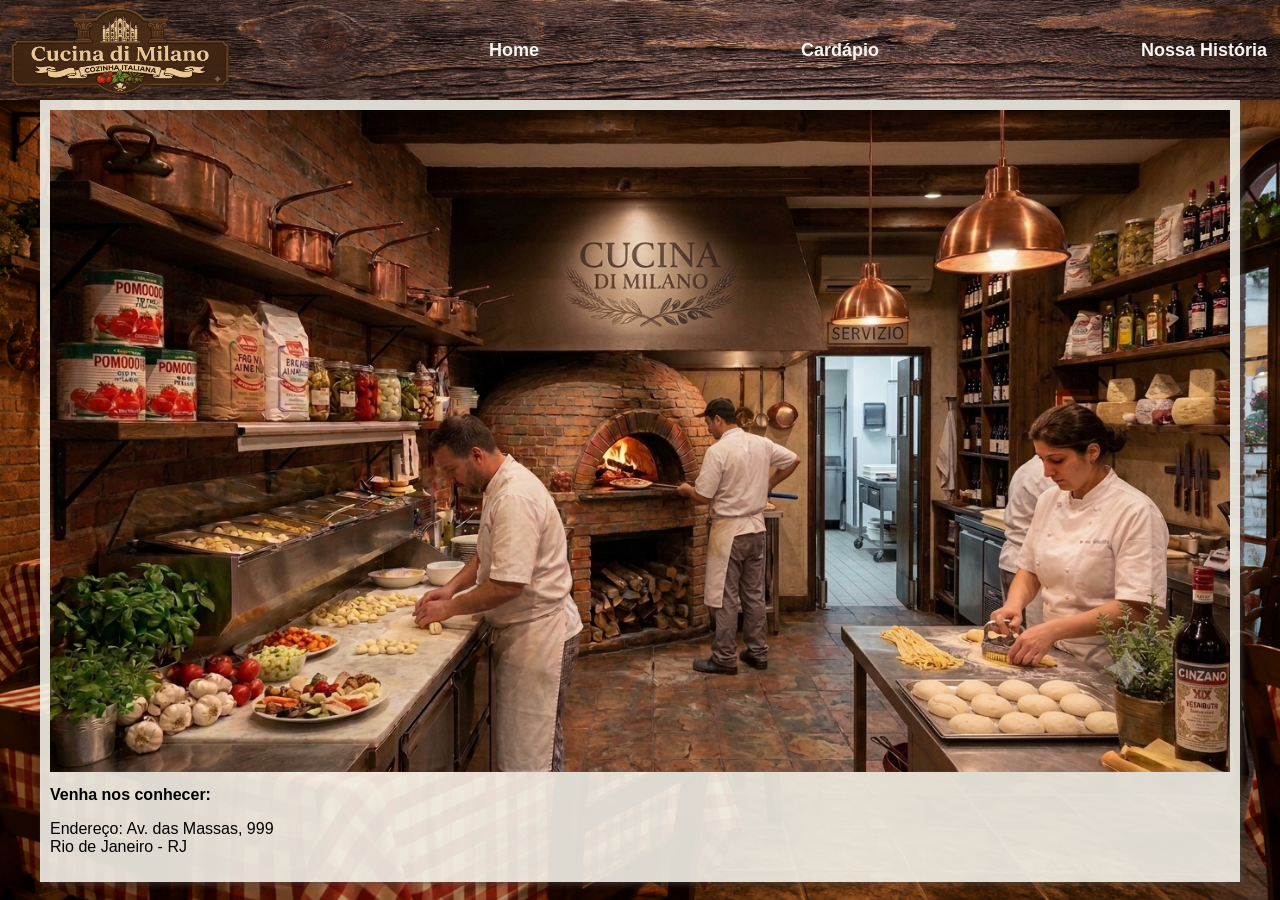
==== frontend/index.html @ 64b5e9e9 "style: remove os ícones do painel de navegação e adiciona efeito nos links" ====
<!DOCTYPE html>
<html lang="pt-br">
<head>
    <meta charset="UTF-8">
    <meta name="viewport" content="width=device-width, initial-scale=1.0">
    <title>Cucina di Milano</title>
    <link rel="stylesheet" href="css/style.css">
</head>
<body>
   <header>
        <nav class="menu-de-navegacao">
            <nav class="logotipo">
                <img src="imagens/ui/cdm2.png">
            </nav>
            
            <a href="index.html">Home</a>

            <a href="cardapio.html">Cardápio</a>

            <a href="historia.html">Nossa História</a>
        </nav>
    </header>
    <main>
        <img class="capa" src="imagens/cozinha1.png" alt="Cozinha Italiana">
    <article>
        <h2>Venha nos conhecer:</h2>
        <p>Endereço: Av. das Massas, 999<br>Rio de Janeiro - RJ</p>
    </article>
   </main> 
</body>
</html>
---- frontend/css/style.css ----
* { 
    box-sizing: border-box;
    font-family: Arial, Helvetica, sans-serif;
    font-size: 16px;
}

body { 
    background-image: url("../imagens/massa.png");
    background-size: cover;
    background-position: center;
    background-repeat: no-repeat;
    background-attachment: fixed;
    margin: 0;
    padding: 0;
    min-height: 100vh;
}

main {
    max-width: 1200px;
    margin: auto;
    padding: 10px;
    background-color: rgba(243, 241, 232, 0.9);
    box-shadow: 3px 3px 5px rgba(80, 80, 80, 0.459);
}

img.capa {
    display: block;
    max-width: 100%;
    height : auto;
}

#cardapio {
    width: 100%;
}

.produto {
    cursor: pointer;
    transition: transform .2s ease, box-shadow .2s ease;

    align-items: center;
    display: flex;
    width: 300px;
    min-height: 200px;
    background-color: rgba(248, 238, 238, 0.938);
    padding: 25px;
    margin: 15px;
    border-radius: 10px;
    box-shadow: 3px 3px 8px rgba(0,0,0,0.3);
    gap: 20px;
}

.produto img {
    width: 150px;
    height: 100px;
    border-radius: 10px;
}

.produto:hover {
    transform: translateY(-4px);
    box-shadow: 0 8px 20px rgba(0,0,0,.2);;
}

.imagem-produto {
    display: block;
    margin: auto;
}

.nome-produto {
    font-size: 25px;
}

.preco-produto {
    color: rgb(5, 75, 5)
}

.categoria {
    display: flex;
    flex-wrap: wrap;
    gap: 45px;
    justify-content: center;
}

.titulo {
    font-size: 40px;
    text-align: center;
    font-weight: bold;
}

.cabecalho {
    font-size: 50px;
    text-align: center;
    font-weight: bold;
    background-color: rgba(248, 238, 238, 0.6);
    padding: 25px;
}

.erro {
    font-size: 25px;
    font-weight: bold;
    display: inline-block;
    color: red;
}

.descricao-produto {
    font-size: 15px;
}

.informacoes {
    display: flex;
    flex-direction: column;
    gap: 8px;
}

.preco {
    color: green;
}

.menu-de-navegacao {
    position: static;
    top: 0;
    left: 0;

    width: 100%;

    display: flex;
    justify-content: space-between;
    align-items:center;
    gap: 40px;

    padding: 0px;

    background-image: url("../imagens/madeira.jpg");
    background-size: cover;
    background-position: center;

    box-shadow: 0 2px 8px rgba(0,0,0,.25);

    z-index: 1000;
}

.menu-de-navegacao a {
    display: flex;
    
    flex-direction: column;

    align-items: center;

    padding: 6px 12px;
    
    color: #f8f5f2;
    text-decoration: none;
    font-weight: bold;
    font-size: 18px;
    font-family:Verdana, Geneva, Tahoma, sans-serif;

    transition: .2s;

    border: 1px solid transparent;
}

.menu-de-navegacao a:hover {
    text-shadow: 0 0 8px rgba(255,255,255,.6);
    border: 1px solid rgba(255, 255, 255, 0.5);
    border-radius: 10px;

}

.menu-de-navegacao img {
    width: 70px;
    height: 70px;

    padding: 5px;
}

.logotipo img {
    display: flex;
    
    flex-direction:row;
    
    width: 240px;
    height: 100px;
}

.titulo-menu {
    font-size: 25px;
    text-align: center;
}

@media (max-width: 600px) {
    .produto {
        width: 100%;
        box-sizing: border-box;
        margin: 10px 0px;
        padding: 15px;
    }

    .menu-de-navegacao {
        gap: 5px;
        justify-content: center;
    }

    .menu-de-navegacao a {
        font-size: 14px;
        padding: 4px;
        align-items: center;
    }

    .menu-de-navegacao img {
        width: 55px;
        height: 55px;
        padding: 3px;
    }

    .logotipo img {
        width: 190px;
        height: auto;
    }

}
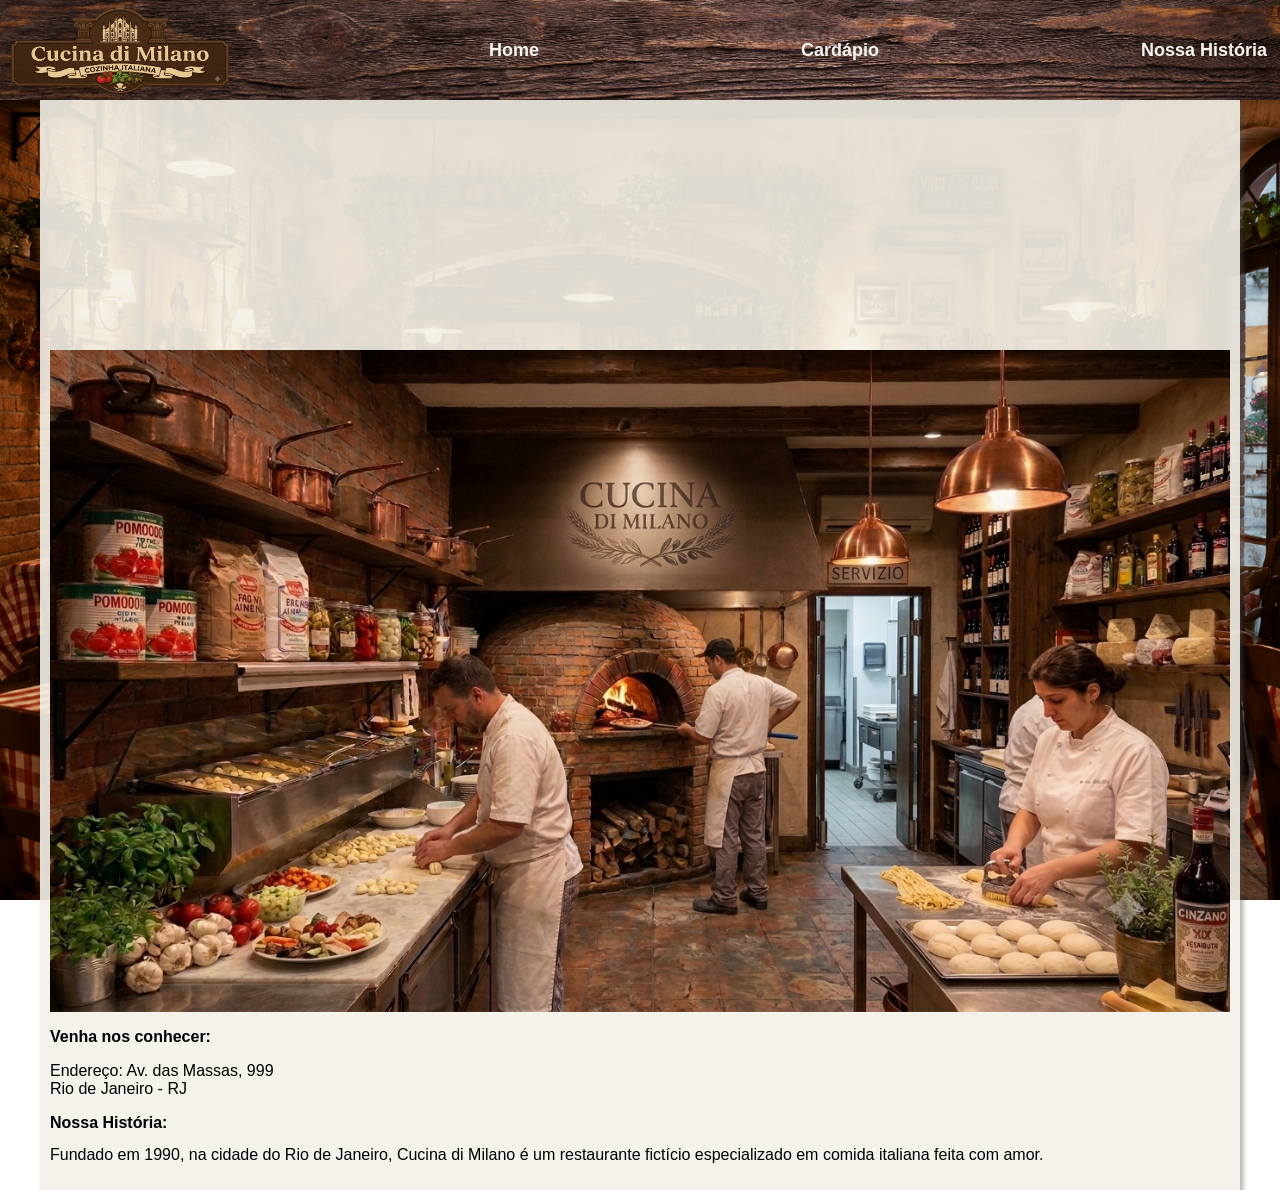
==== commit 3559e5d1: "wip: retira a página "nossa história" e começa a reformulação da home" ====
--- a/frontend/index.html
+++ b/frontend/index.html
@@ -17,15 +17,29 @@
 
             <a href="cardapio.html">Cardápio</a>
 
-            <a href="historia.html">Nossa História</a>
+            <a href="#historia">Nossa História</a>
         </nav>
     </header>
     <main>
+        <video autoplay muted loop>
+            <source src="imagens/videos/pasta.mp4" type="video/mp4">
+        </video>
+        
         <img class="capa" src="imagens/cozinha1.png" alt="Cozinha Italiana">
-    <article>
-        <h2>Venha nos conhecer:</h2>
-        <p>Endereço: Av. das Massas, 999<br>Rio de Janeiro - RJ</p>
-    </article>
+    
+        <section id="contato">
+            <p>
+                <h2>Venha nos conhecer:</h2>
+                <p>Endereço: Av. das Massas, 999<br>Rio de Janeiro - RJ</p>
+            </p>
+    </section>
+    
+    <section id="historia">
+        <p>
+            <h2>Nossa História:</h2>
+            Fundado em 1990, na cidade do Rio de Janeiro, Cucina di Milano é um restaurante fictício especializado em comida italiana feita com amor.
+        </p>
+    </section>
    </main> 
 </body>
 </html>
--- a/frontend/css/style.css
+++ b/frontend/css/style.css
@@ -186,6 +186,12 @@
     text-align: center;
 }
 
+video {
+    width: 40%;
+    max-width: 800px;
+    height: 5%;
+}
+
 @media (max-width: 600px) {
     .produto {
         width: 100%;
@@ -215,5 +221,4 @@
         width: 190px;
         height: auto;
     }
-
 }
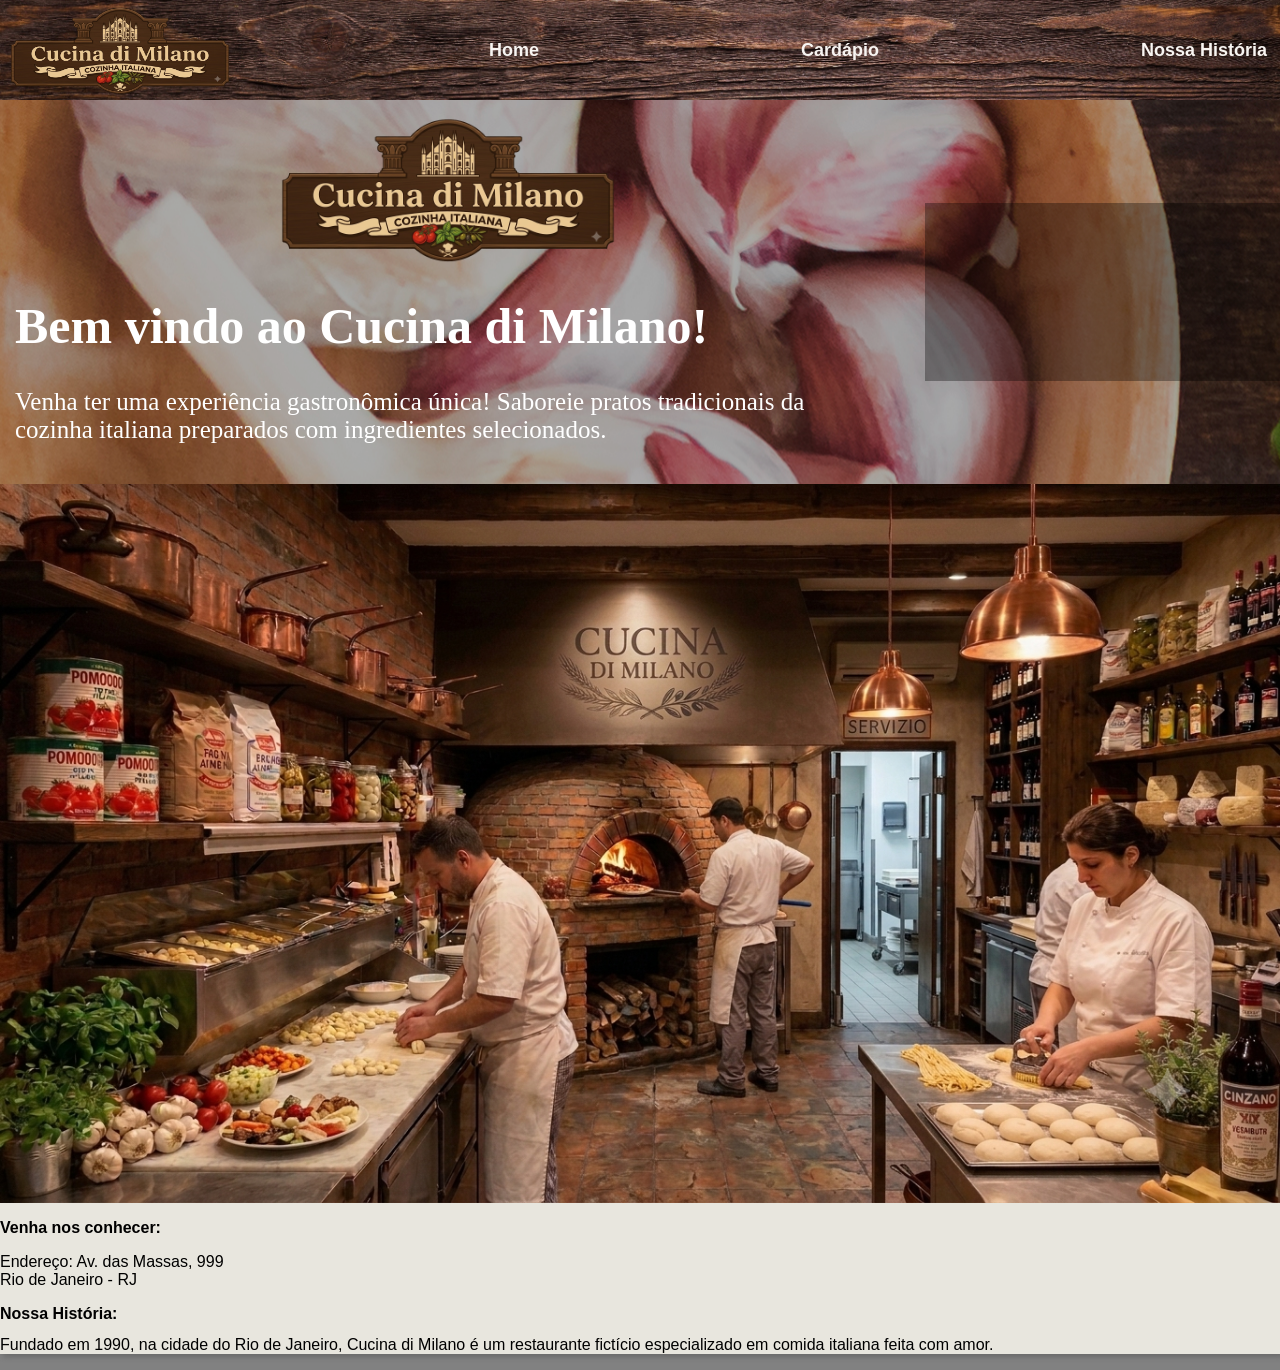
==== commit e04c66b4: "wip: reformulação da home - posiciona video e texto de boas vindas" ====
--- a/frontend/index.html
+++ b/frontend/index.html
@@ -21,10 +21,29 @@
         </nav>
     </header>
     <main>
-        <video autoplay muted loop>
-            <source src="imagens/videos/pasta.mp4" type="video/mp4">
-        </video>
         
+        <div class="apresentacao">
+            
+            <div class="texto-apresentacao">
+
+                <img src="imagens/ui/cdm2.png" alt="Cucina di Milano">
+
+                <h1>Bem vindo ao Cucina di Milano!</h1>
+                
+                <p>
+                    Venha ter uma experiência gastronômica única!
+                    Saboreie pratos tradicionais da cozinha italiana
+                    preparados com ingredientes selecionados.
+                </p>
+            </div>
+            
+            <div class="video-container">
+                <video autoplay muted loop>
+                    <source src="imagens/videos/pasta.mp4" type="video/mp4">
+                </video>
+            </div>
+        </div>
+
         <img class="capa" src="imagens/cozinha1.png" alt="Cozinha Italiana">
     
         <section id="contato">
--- a/frontend/css/style.css
+++ b/frontend/css/style.css
@@ -5,8 +5,9 @@
 }
 
 body { 
-    background-image: url("../imagens/massa.png");
+    background-image:url("../imagens/massa.png");
     background-size: cover;
+    background-color:rgba(0, 0, 0, 0.493);
     background-position: center;
     background-repeat: no-repeat;
     background-attachment: fixed;
@@ -16,11 +17,16 @@
 }
 
 main {
-    max-width: 1200px;
+    max-width: 1400px;
     margin: auto;
-    padding: 10px;
+    padding: 0px;
     background-color: rgba(243, 241, 232, 0.9);
     box-shadow: 3px 3px 5px rgba(80, 80, 80, 0.459);
+}
+
+.mensagem-home {
+    flex-direction: column;
+    color: white;
 }
 
 img.capa {
@@ -186,10 +192,54 @@
     text-align: center;
 }
 
-video {
-    width: 40%;
-    max-width: 800px;
-    height: 5%;
+.apresentacao {
+    display: flex;
+    align-items: center;
+    justify-content: space-between;
+    gap: 30px;
+    background-image: linear-gradient(rgba(0, 0, 0, 0.329), rgba(0, 0, 0, 0.329)), url("../imagens/imagem-home.jpg");
+}
+
+.apresentacao img {
+    display: block;
+    width: 350px;
+    height: auto;
+    margin: 0 auto 20px;
+}
+
+.texto-apresentacao {
+    padding: 15px;
+    color:white;
+}
+
+.texto-apresentacao h1 {
+    font-family: cursive;
+    font-size: 50px;
+    justify-content: center;
+}
+
+.texto-apresentacao p {
+    font-family: cursive;
+    font-size: 25px;
+    justify-content: center;
+}
+
+.video-container {
+    position: relative;
+    width: 355px;
+}
+
+.video-container video {
+    position: relative;
+    display: block;
+    width: 355px;
+}
+
+.video-container::after {
+    content: "";
+    position: absolute;
+    inset: 0;
+    background-image: linear-gradient(rgba(0, 0, 0, 0.329), rgba(0, 0, 0, 0.329))
 }
 
 @media (max-width: 600px) {
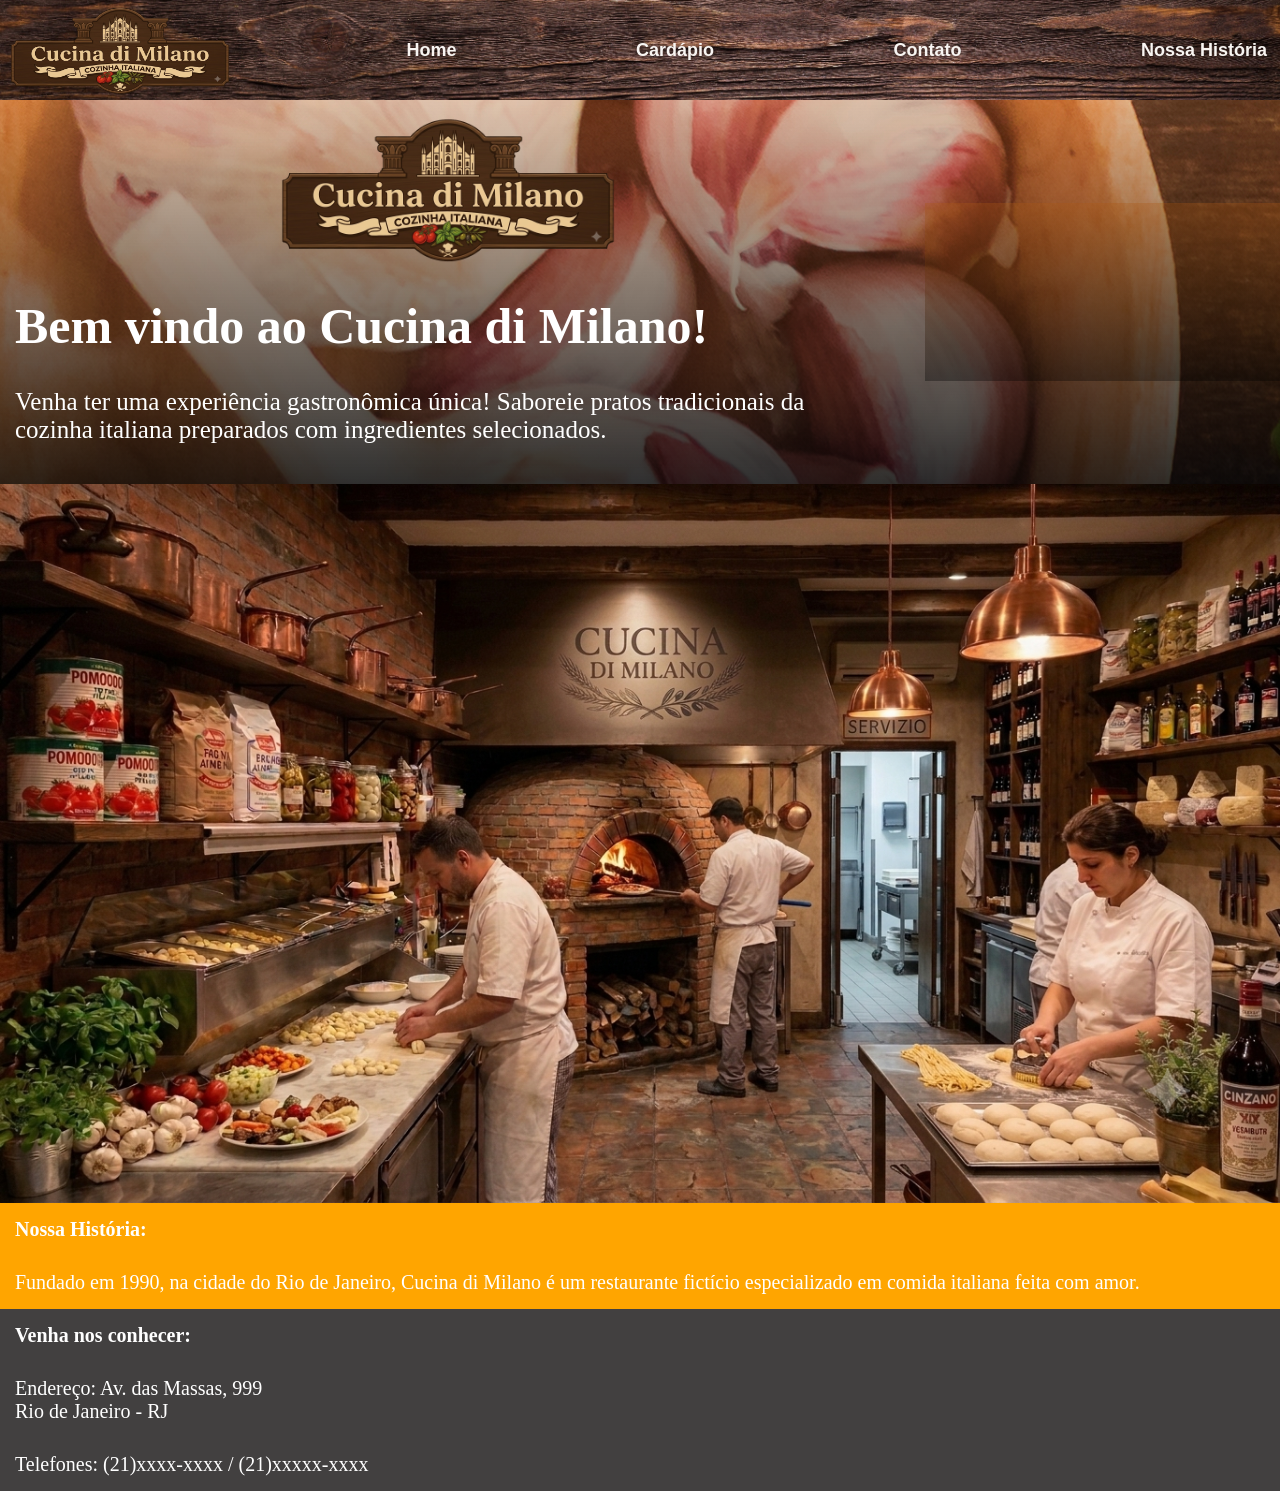
==== commit 5df42dee: "wip: reformulação da home - cria seções para história e contato" ====
--- a/frontend/index.html
+++ b/frontend/index.html
@@ -16,6 +16,8 @@
             <a href="index.html">Home</a>
 
             <a href="cardapio.html">Cardápio</a>
+
+            <a href="#contato">Contato</a>
 
             <a href="#historia">Nossa História</a>
         </nav>
@@ -46,19 +48,19 @@
 
         <img class="capa" src="imagens/cozinha1.png" alt="Cozinha Italiana">
     
-        <section id="contato">
-            <p>
-                <h2>Venha nos conhecer:</h2>
-                <p>Endereço: Av. das Massas, 999<br>Rio de Janeiro - RJ</p>
-            </p>
-    </section>
-    
-    <section id="historia">
+    <section id="historia" class="historia-container">
+        <h2>Nossa História:</h2>
         <p>
-            <h2>Nossa História:</h2>
             Fundado em 1990, na cidade do Rio de Janeiro, Cucina di Milano é um restaurante fictício especializado em comida italiana feita com amor.
         </p>
     </section>
+    
+    <section id="contato" class="contato-container">
+        <h2>Venha nos conhecer:</h2>
+        <p>Endereço: Av. das Massas, 999<br>Rio de Janeiro - RJ</p>
+        <p>Telefones: (21)xxxx-xxxx / (21)xxxxx-xxxx</p>
+    </section>
+
    </main> 
 </body>
 </html>
--- a/frontend/css/style.css
+++ b/frontend/css/style.css
@@ -197,7 +197,7 @@
     align-items: center;
     justify-content: space-between;
     gap: 30px;
-    background-image: linear-gradient(rgba(0, 0, 0, 0.329), rgba(0, 0, 0, 0.329)), url("../imagens/imagem-home.jpg");
+    background-image: linear-gradient(rgba(170, 88, 21, 0.329), rgba(0, 0, 0, 0.808)), url("../imagens/imagem-home.jpg");
 }
 
 .apresentacao img {
@@ -239,7 +239,31 @@
     content: "";
     position: absolute;
     inset: 0;
-    background-image: linear-gradient(rgba(0, 0, 0, 0.329), rgba(0, 0, 0, 0.329))
+    background-image: linear-gradient(rgba(170, 88, 21, 0.329), rgba(0, 0, 0, 0.329))
+}
+
+#historia h2,
+#historia p,
+#contato h2,
+#contato p {
+    font-family: cursive;
+    font-size: 20px;
+    color: white;
+
+    padding: 15px;
+    margin: 0px;
+}
+
+.historia-container {
+    background-color: orange;
+}
+
+.contato-container {
+    background-color: rgb(66, 64, 64);
+}
+
+html {
+    scroll-behavior: smooth;
 }
 
 @media (max-width: 600px) {
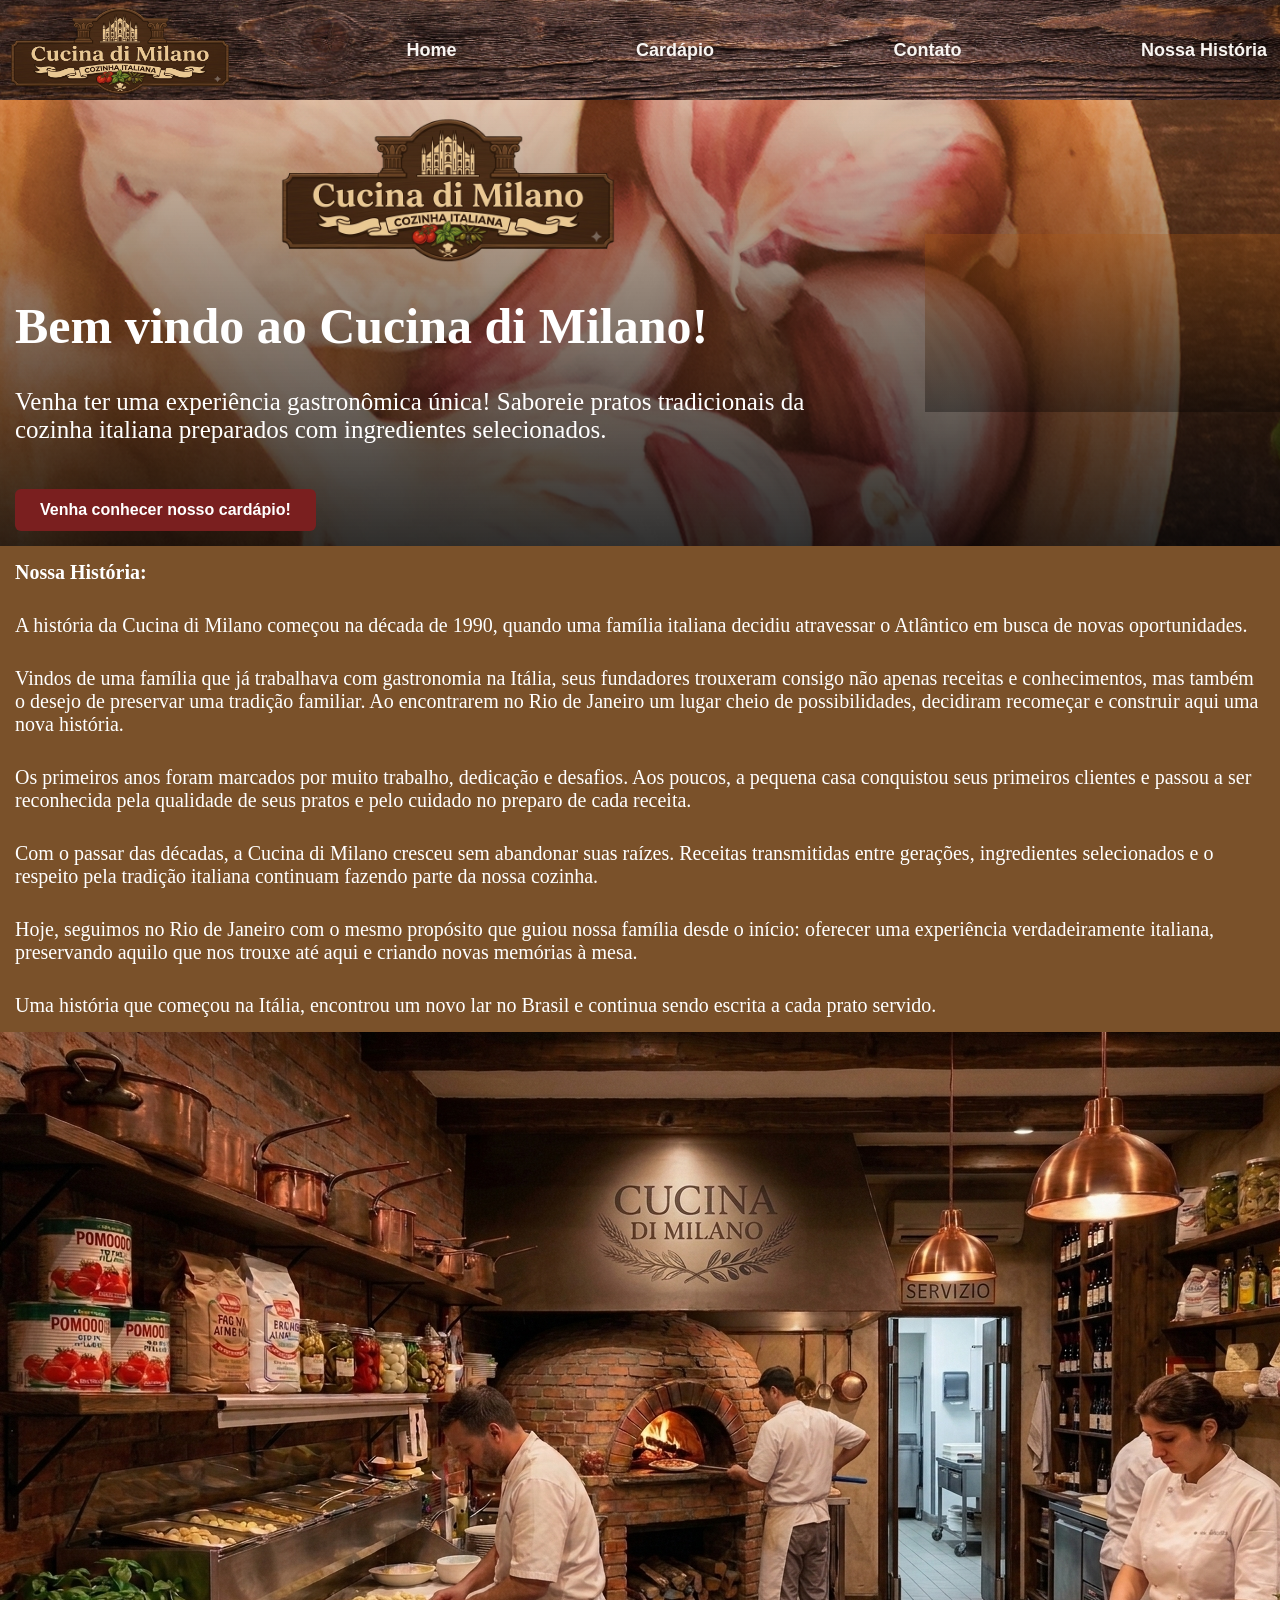
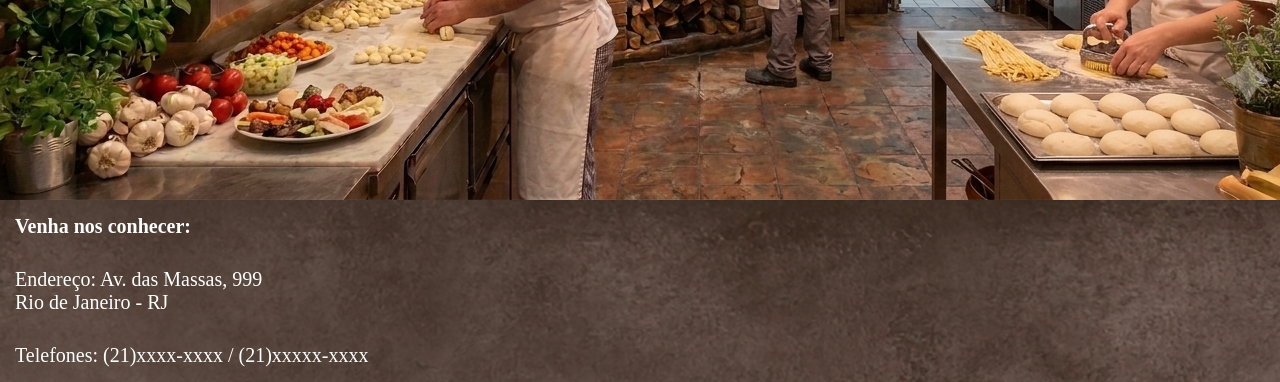
==== commit 87323b39: "wip: reformulação da home - estiliza a página e adiciona história do restaurante" ====
--- a/frontend/index.html
+++ b/frontend/index.html
@@ -37,6 +37,10 @@
                     Saboreie pratos tradicionais da cozinha italiana
                     preparados com ingredientes selecionados.
                 </p>
+
+                <a href="cardapio.html" class="botao-cardapio">
+                    Venha conhecer nosso cardápio!
+                </a>
             </div>
             
             <div class="video-container">
@@ -46,14 +50,34 @@
             </div>
         </div>
 
-        <img class="capa" src="imagens/cozinha1.png" alt="Cozinha Italiana">
-    
     <section id="historia" class="historia-container">
         <h2>Nossa História:</h2>
         <p>
-            Fundado em 1990, na cidade do Rio de Janeiro, Cucina di Milano é um restaurante fictício especializado em comida italiana feita com amor.
+            A história da Cucina di Milano começou na década de 1990, quando uma família italiana decidiu atravessar o Atlântico em busca de novas oportunidades.
+        </p>
+        
+        <p>
+            Vindos de uma família que já trabalhava com gastronomia na Itália, seus fundadores trouxeram consigo não apenas receitas e conhecimentos, mas também o desejo de preservar uma tradição familiar. Ao encontrarem no Rio de Janeiro um lugar cheio de possibilidades, decidiram recomeçar e construir aqui uma nova história.
+        </p>
+
+        <p>
+            Os primeiros anos foram marcados por muito trabalho, dedicação e desafios. Aos poucos, a pequena casa conquistou seus primeiros clientes e passou a ser reconhecida pela qualidade de seus pratos e pelo cuidado no preparo de cada receita.
+        </p>
+
+        <p>
+            Com o passar das décadas, a Cucina di Milano cresceu sem abandonar suas raízes. Receitas transmitidas entre gerações, ingredientes selecionados e o respeito pela tradição italiana continuam fazendo parte da nossa cozinha.
+        </p>
+
+        <p>
+            Hoje, seguimos no Rio de Janeiro com o mesmo propósito que guiou nossa família desde o início: oferecer uma experiência verdadeiramente italiana, preservando aquilo que nos trouxe até aqui e criando novas memórias à mesa.
+        </p>
+        
+        <p>
+            Uma história que começou na Itália, encontrou um novo lar no Brasil e continua sendo escrita a cada prato servido.
         </p>
     </section>
+
+        <img class="capa" src="imagens/cozinha1.png" alt="Cozinha Italiana">
     
     <section id="contato" class="contato-container">
         <h2>Venha nos conhecer:</h2>
--- a/frontend/css/style.css
+++ b/frontend/css/style.css
@@ -31,7 +31,7 @@
 
 img.capa {
     display: block;
-    max-width: 100%;
+    max-width: 1400px;
     height : auto;
 }
 
@@ -125,6 +125,7 @@
     position: static;
     top: 0;
     left: 0;
+    margin: 0px;
 
     width: 100%;
 
@@ -202,7 +203,7 @@
 
 .apresentacao img {
     display: block;
-    width: 350px;
+    max-width: 350px;
     height: auto;
     margin: 0 auto 20px;
 }
@@ -255,11 +256,36 @@
 }
 
 .historia-container {
-    background-color: orange;
+    background-color: rgb(122, 81, 42);
+}
+
+.botao-cardapio {
+    display: inline-block;
+    padding: 12px 25px;
+    margin-top: 20px;
+
+    background-color: #7a1f1f;
+    color: white;
+
+    text-decoration: none;
+    font-weight: bold;
+
+    border-radius: 6px;
+
+    transition: 0.2s;
+}
+
+.botao-cardapio:hover {
+    transform: translateY(-2px);
 }
 
 .contato-container {
     background-color: rgb(66, 64, 64);
+    background-image:
+    linear-gradient(rgba(99, 50, 10, 0.329), rgba(99, 50, 10, 0.329)),
+    url("../imagens/fundo-home.jpg");
+    max-width: 1400px;
+    height: auto;
 }
 
 html {
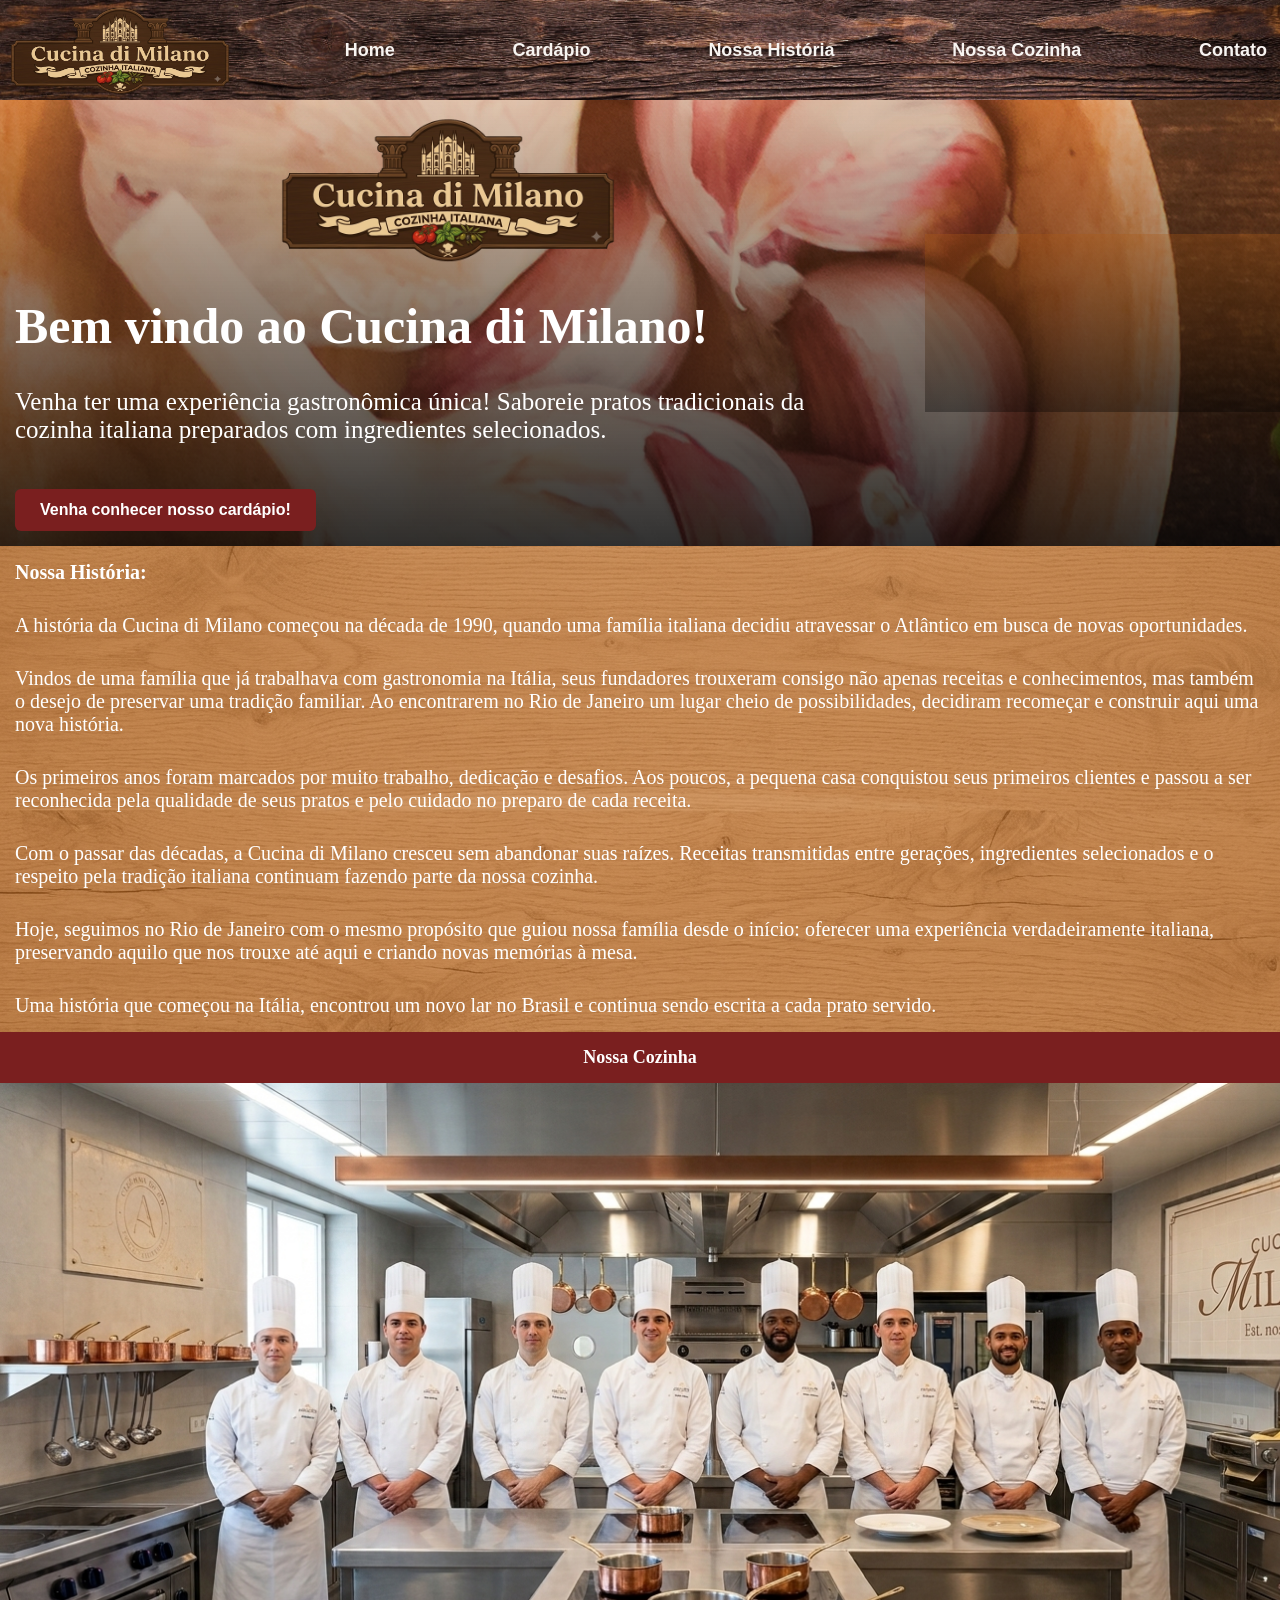
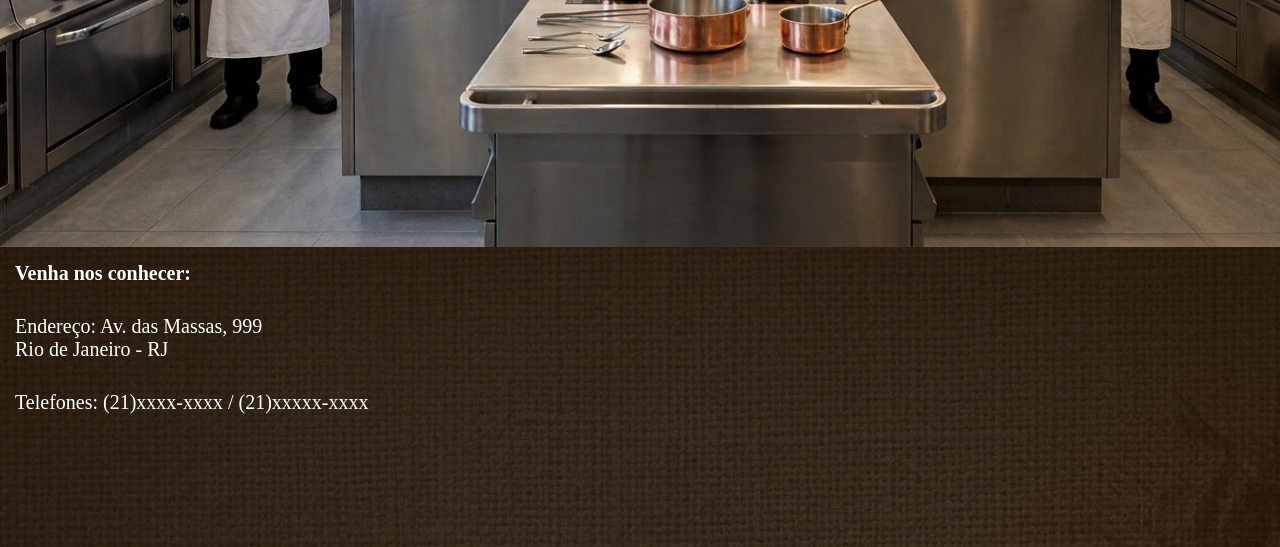
==== commit 7f8ec8b2: "style: finaliza a reformulação da home" ====
--- a/frontend/index.html
+++ b/frontend/index.html
@@ -15,11 +15,13 @@
             
             <a href="index.html">Home</a>
 
-            <a href="cardapio.html">Cardápio</a>
+            <a href="cardapio.html" target="_blank" rel="noopener noreferrer">Cardápio</a>
+
+            <a href="#historia">Nossa História</a>
+
+            <a href="#cozinha">Nossa Cozinha</a>
 
             <a href="#contato">Contato</a>
-
-            <a href="#historia">Nossa História</a>
         </nav>
     </header>
     <main>
@@ -77,8 +79,12 @@
         </p>
     </section>
 
-        <img class="capa" src="imagens/cozinha1.png" alt="Cozinha Italiana">
-    
+    <section id="cozinha" alt="Nossa Cozinha" class="cozinha-container">
+        <h1>Nossa Cozinha</h1>
+    </section>
+
+        <img class="capa" src="imagens/cucina.jpg" alt="Cozinha Italiana">
+
     <section id="contato" class="contato-container">
         <h2>Venha nos conhecer:</h2>
         <p>Endereço: Av. das Massas, 999<br>Rio de Janeiro - RJ</p>
--- a/frontend/css/style.css
+++ b/frontend/css/style.css
@@ -31,7 +31,7 @@
 
 img.capa {
     display: block;
-    max-width: 1400px;
+    width: 1400px;
     height : auto;
 }
 
@@ -256,7 +256,7 @@
 }
 
 .historia-container {
-    background-color: rgb(122, 81, 42);
+    background-image: linear-gradient(rgba(190, 107, 38, 0.616), rgba(190, 107, 38, 0.616)), url("../imagens/fundo-historia.jpg");
 }
 
 .botao-cardapio {
@@ -279,13 +279,26 @@
     transform: translateY(-2px);
 }
 
+.cozinha-container h1 {
+    text-align: center;
+    font-family: cursive;
+    font-size: large;
+    margin: 0px;
+    color: white;
+}
+
+.cozinha-container {
+    background-color:#7a1f1f;
+    padding: 15px;
+}
+
 .contato-container {
     background-color: rgb(66, 64, 64);
     background-image:
     linear-gradient(rgba(99, 50, 10, 0.329), rgba(99, 50, 10, 0.329)),
-    url("../imagens/fundo-home.jpg");
+    url("../imagens/contato.jpg");
     max-width: 1400px;
-    height: auto;
+    height: 300px;
 }
 
 html {
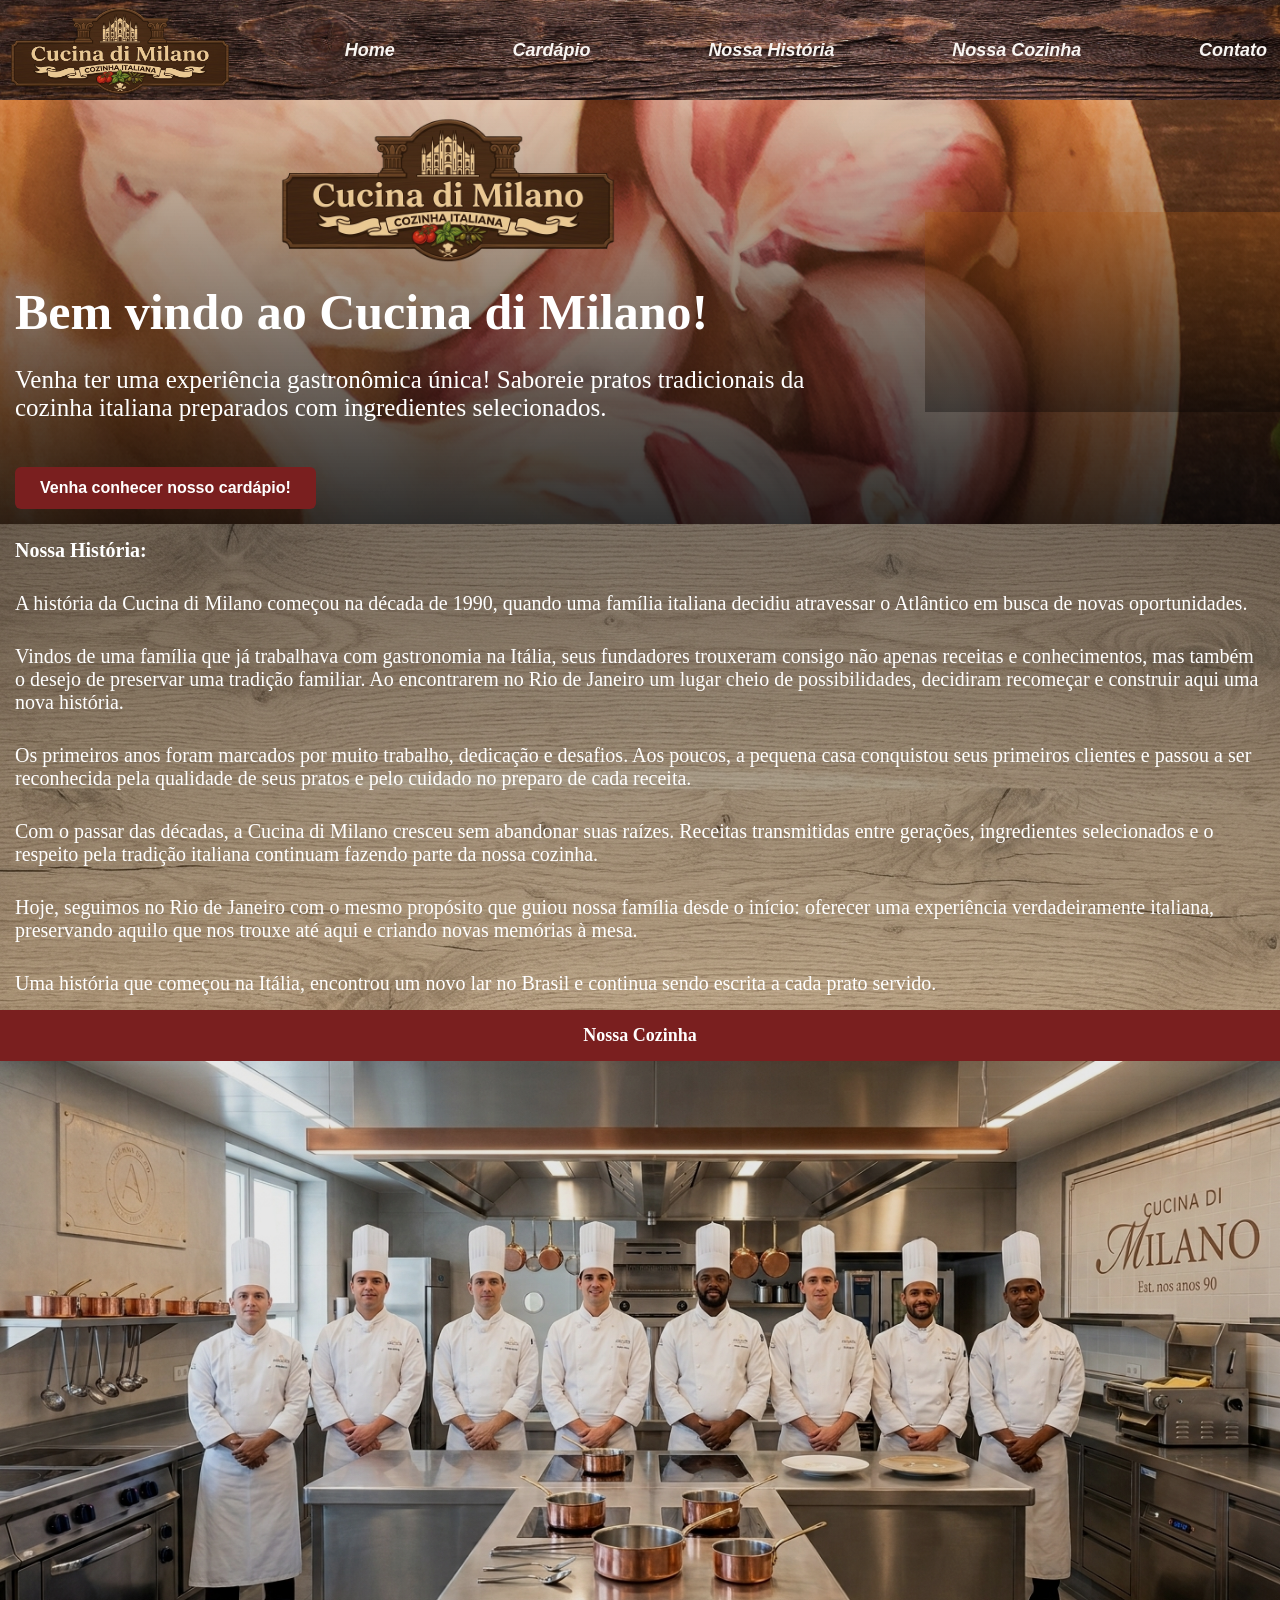
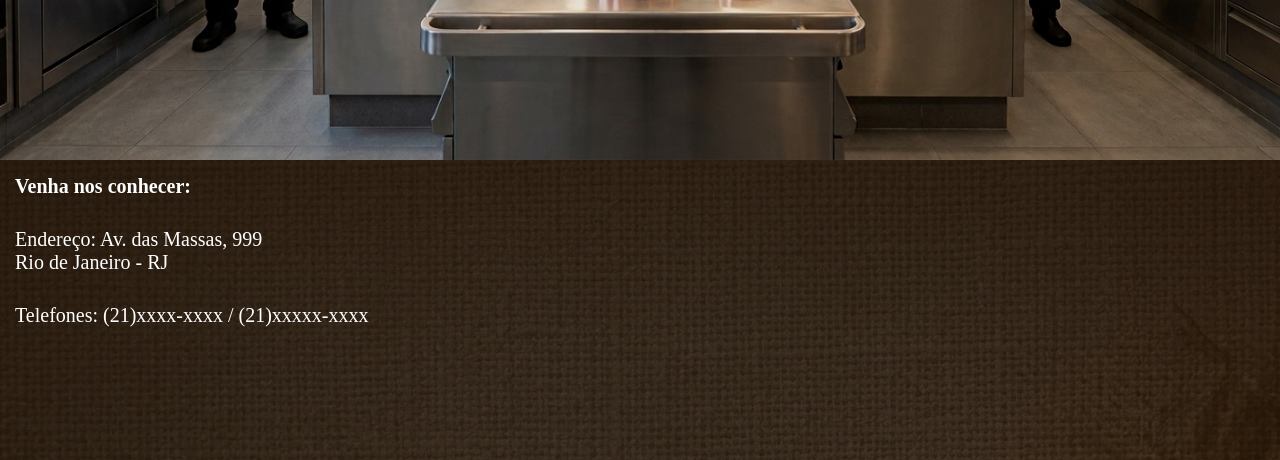
==== commit 3d08028e: "style: ajusta alguns detalhes visuais na home" ====
--- a/frontend/index.html
+++ b/frontend/index.html
@@ -83,7 +83,9 @@
         <h1>Nossa Cozinha</h1>
     </section>
 
-        <img class="capa" src="imagens/cucina.jpg" alt="Cozinha Italiana">
+    <div class="capa">
+        <img src="imagens/cucina.jpg" alt="Cozinha Italiana">
+    </div>
 
     <section id="contato" class="contato-container">
         <h2>Venha nos conhecer:</h2>
--- a/frontend/css/style.css
+++ b/frontend/css/style.css
@@ -16,6 +16,7 @@
     min-height: 100vh;
 }
 
+
 main {
     max-width: 1400px;
     margin: auto;
@@ -24,16 +25,38 @@
     box-shadow: 3px 3px 5px rgba(80, 80, 80, 0.459);
 }
 
+main h1 {
+    margin: 0px;
+}
+
+#pagina-cardapio main {
+    max-width: 100%
+}
+
 .mensagem-home {
     flex-direction: column;
     color: white;
 }
 
-img.capa {
-    display: block;
-    width: 1400px;
+.capa {
+    position: relative;
+}
+
+.capa img {
+    display: block;
+    width: 100%;
+    max-width: 1400px;
     height : auto;
 }
+
+.capa::after {
+    content: "";
+    position: absolute;
+    inset: 0;
+
+    background-image: linear-gradient(rgba(0, 0, 0, 0.096), rgba(0, 0, 0, 0.096));
+}
+
 
 #cardapio {
     width: 100%;
@@ -121,6 +144,20 @@
     color: green;
 }
 
+.busca {
+    padding: 15px;
+}
+
+.busca input {
+    padding: 5px;
+    width: 460px;
+}
+
+body button {
+    padding: 5px;
+    width: 100px;
+}
+
 .menu-de-navegacao {
     position: static;
     top: 0;
@@ -157,6 +194,7 @@
     color: #f8f5f2;
     text-decoration: none;
     font-weight: bold;
+    font-style: oblique;
     font-size: 18px;
     font-family:Verdana, Geneva, Tahoma, sans-serif;
 
@@ -227,20 +265,25 @@
 
 .video-container {
     position: relative;
-    width: 355px;
+    width: 100%;
+    max-width: 355px;
+    margin: 0 auto;
+    aspect-ratio: 16 / 9;
 }
 
 .video-container video {
     position: relative;
     display: block;
-    width: 355px;
+    width: 100%;
+    height: auto;
+    display: block;
 }
 
 .video-container::after {
     content: "";
     position: absolute;
     inset: 0;
-    background-image: linear-gradient(rgba(170, 88, 21, 0.329), rgba(0, 0, 0, 0.329))
+    background-image: linear-gradient(rgba(170, 88, 21, 0.329), rgba(0, 0, 0, 0.329));
 }
 
 #historia h2,
@@ -256,7 +299,7 @@
 }
 
 .historia-container {
-    background-image: linear-gradient(rgba(190, 107, 38, 0.616), rgba(190, 107, 38, 0.616)), url("../imagens/fundo-historia.jpg");
+    background-image: linear-gradient(rgba(29, 27, 27, 0.507), rgba(151, 133, 105, 0.329)), url("../imagens/fundo-historia.jpg");
 }
 
 .botao-cardapio {
@@ -319,7 +362,7 @@
     }
 
     .menu-de-navegacao a {
-        font-size: 14px;
+        font-size: 11px;
         padding: 4px;
         align-items: center;
     }
@@ -331,7 +374,7 @@
     }
 
     .logotipo img {
-        width: 190px;
+        width: 160px;
         height: auto;
     }
 }
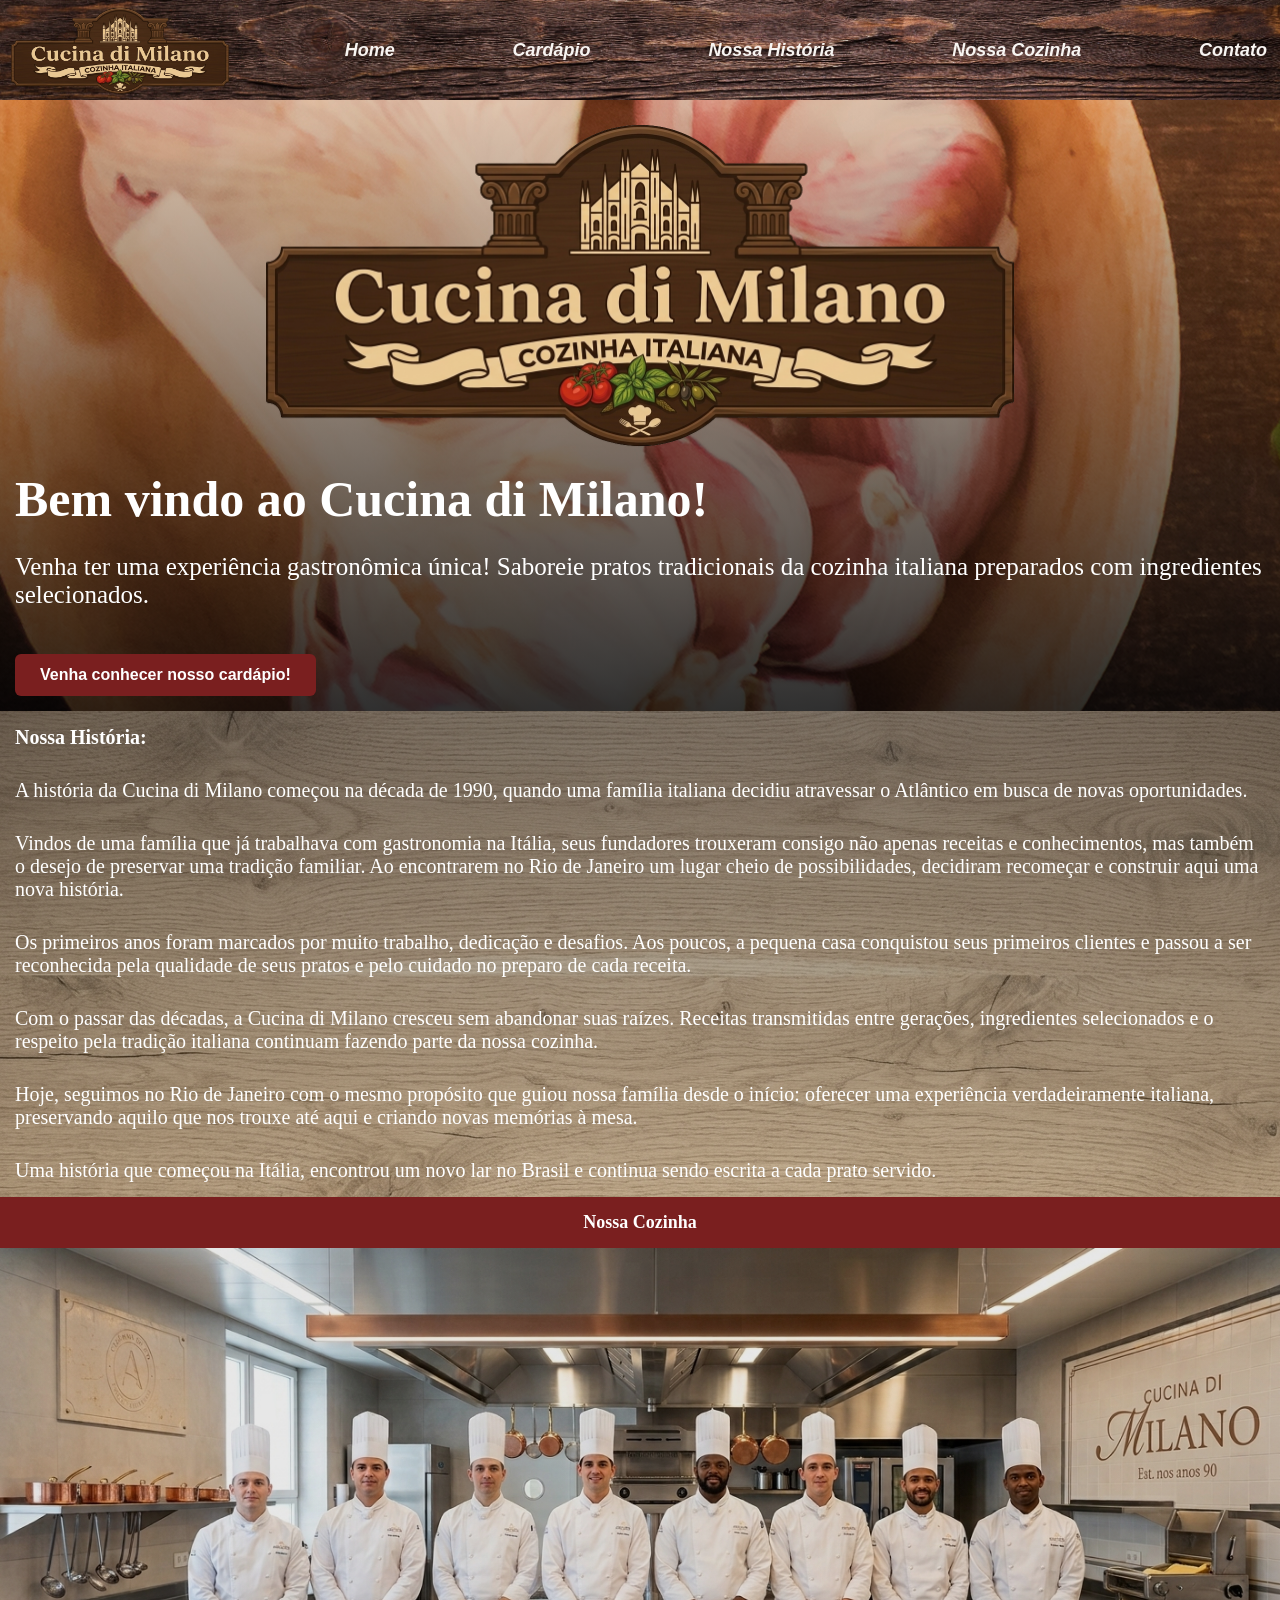
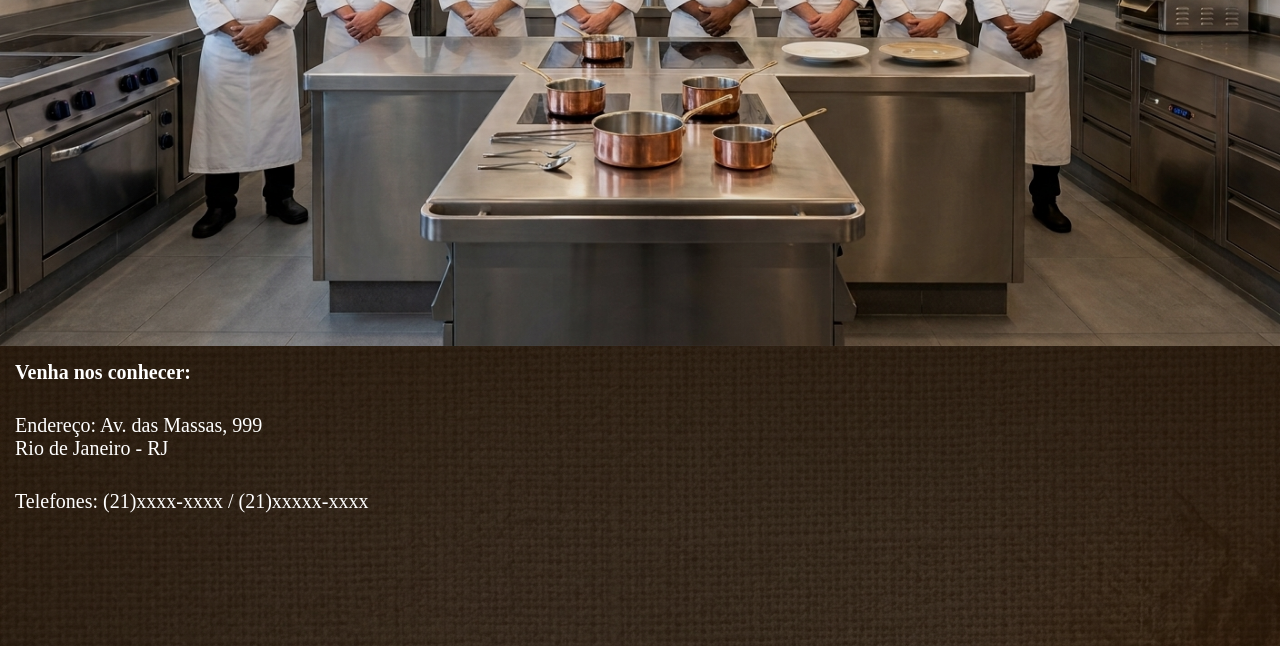
==== commit 9f662b4f: "style: finaliza o padrão de layout do site" ====
--- a/frontend/index.html
+++ b/frontend/index.html
@@ -43,12 +43,6 @@
                 <a href="cardapio.html" class="botao-cardapio">
                     Venha conhecer nosso cardápio!
                 </a>
-            </div>
-            
-            <div class="video-container">
-                <video autoplay muted loop>
-                    <source src="imagens/videos/pasta.mp4" type="video/mp4">
-                </video>
             </div>
         </div>
 
--- a/frontend/css/style.css
+++ b/frontend/css/style.css
@@ -242,13 +242,20 @@
 .apresentacao img {
     display: block;
     max-width: 350px;
-    height: auto;
+    max-height: auto;
     margin: 0 auto 20px;
 }
 
 .texto-apresentacao {
     padding: 15px;
     color:white;
+}
+
+.texto-apresentacao img {
+    display: block;
+    max-width: 1400px;
+    height: auto;
+    max-height: 335px;
 }
 
 .texto-apresentacao h1 {
@@ -261,29 +268,6 @@
     font-family: cursive;
     font-size: 25px;
     justify-content: center;
-}
-
-.video-container {
-    position: relative;
-    width: 100%;
-    max-width: 355px;
-    margin: 0 auto;
-    aspect-ratio: 16 / 9;
-}
-
-.video-container video {
-    position: relative;
-    display: block;
-    width: 100%;
-    height: auto;
-    display: block;
-}
-
-.video-container::after {
-    content: "";
-    position: absolute;
-    inset: 0;
-    background-image: linear-gradient(rgba(170, 88, 21, 0.329), rgba(0, 0, 0, 0.329));
 }
 
 #historia h2,
@@ -348,6 +332,51 @@
     scroll-behavior: smooth;
 }
 
+.logotipo-admin img {
+    max-width: 400px;
+    height: auto;
+    margin: auto;
+
+    display: block;
+
+    padding: 15px;
+}
+
+.login-container input {
+    display: block;
+    margin: auto;
+}
+
+.login-container h1 {
+    margin: 0;
+    display: block;
+
+    background-color: rgb(196, 208, 214);
+    font-size: 30px;
+    text-align: center;
+    border-radius: 50%;
+}
+
+.login-container button {
+    background-color:rgb(131, 130, 130);
+    display: block;
+    margin: 30px auto 0;
+}
+
+
+.login-container {
+    background-color: white;
+    max-width: 340px;
+    width: 100%;
+    max-height: 300px;
+    height: auto;
+
+    padding: 30px;
+    margin: auto;
+
+    border-radius: 20%;
+}
+
 @media (max-width: 600px) {
     .produto {
         width: 100%;
